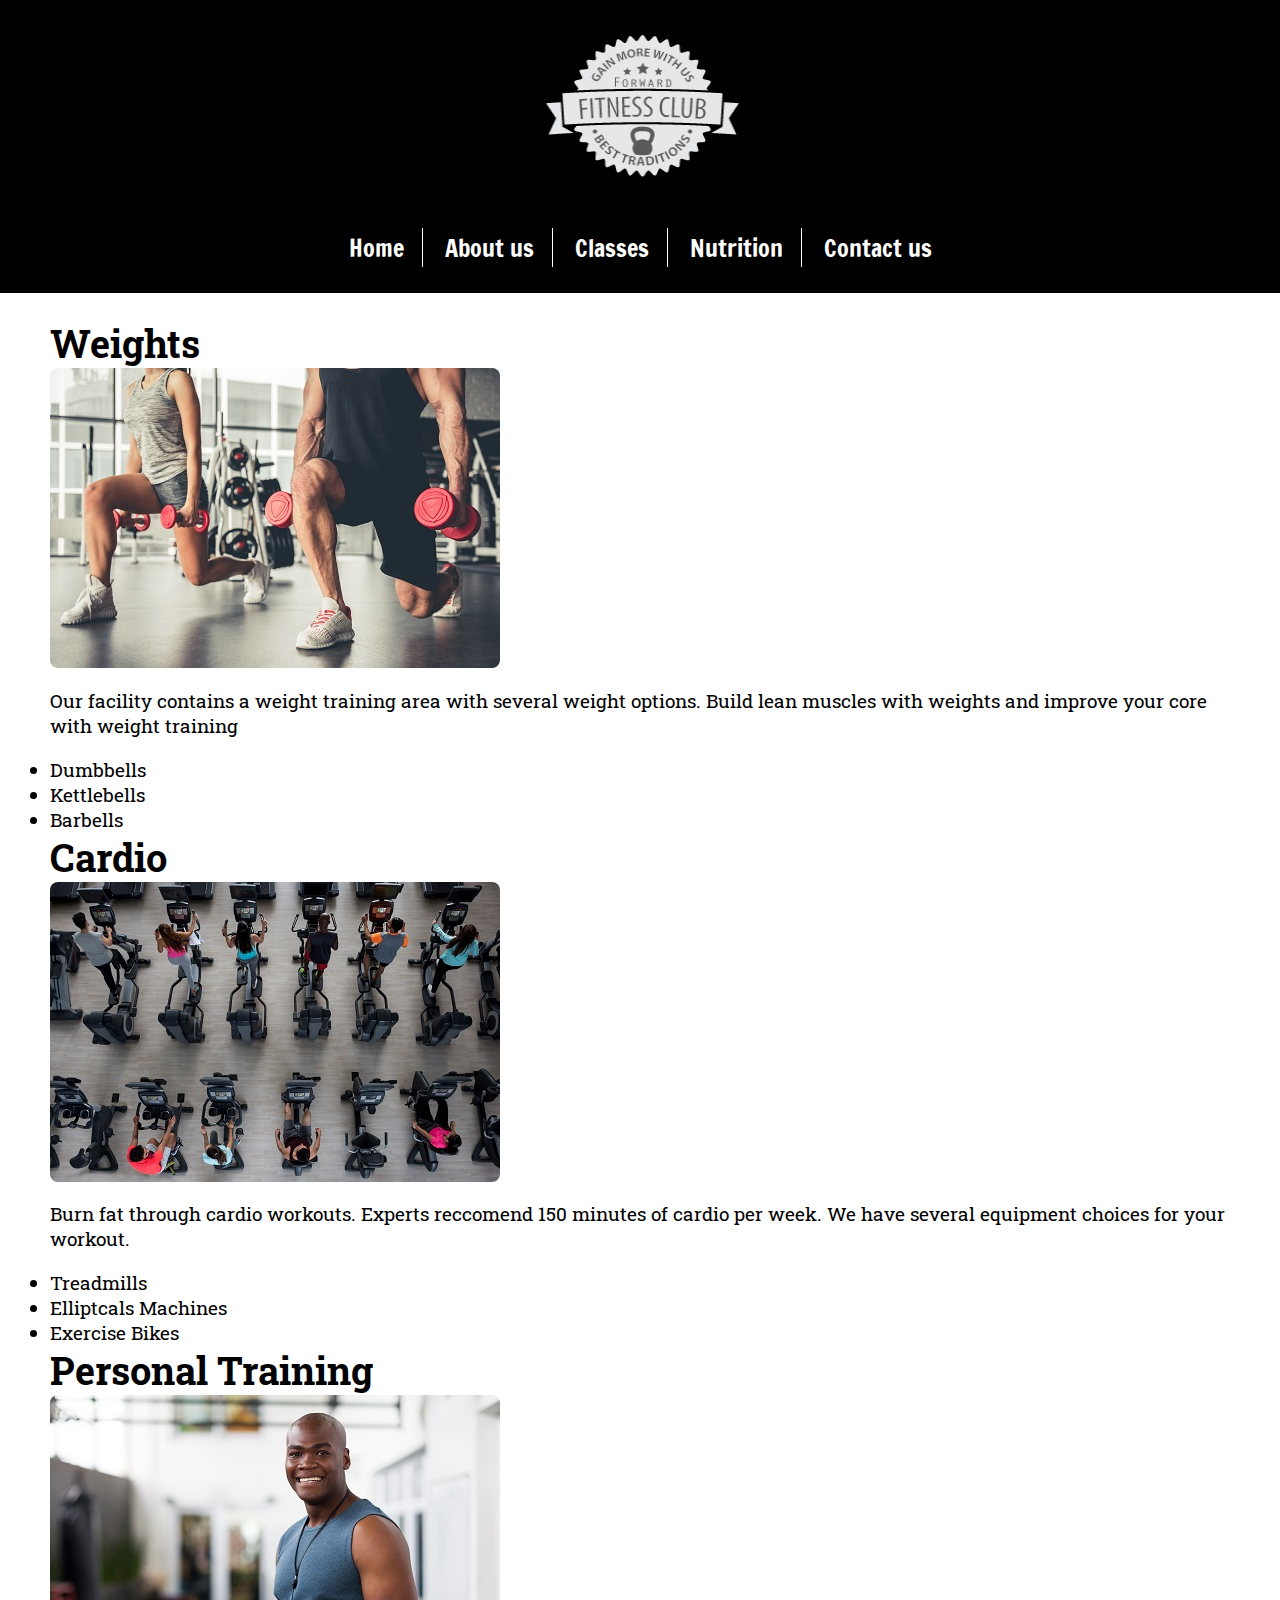
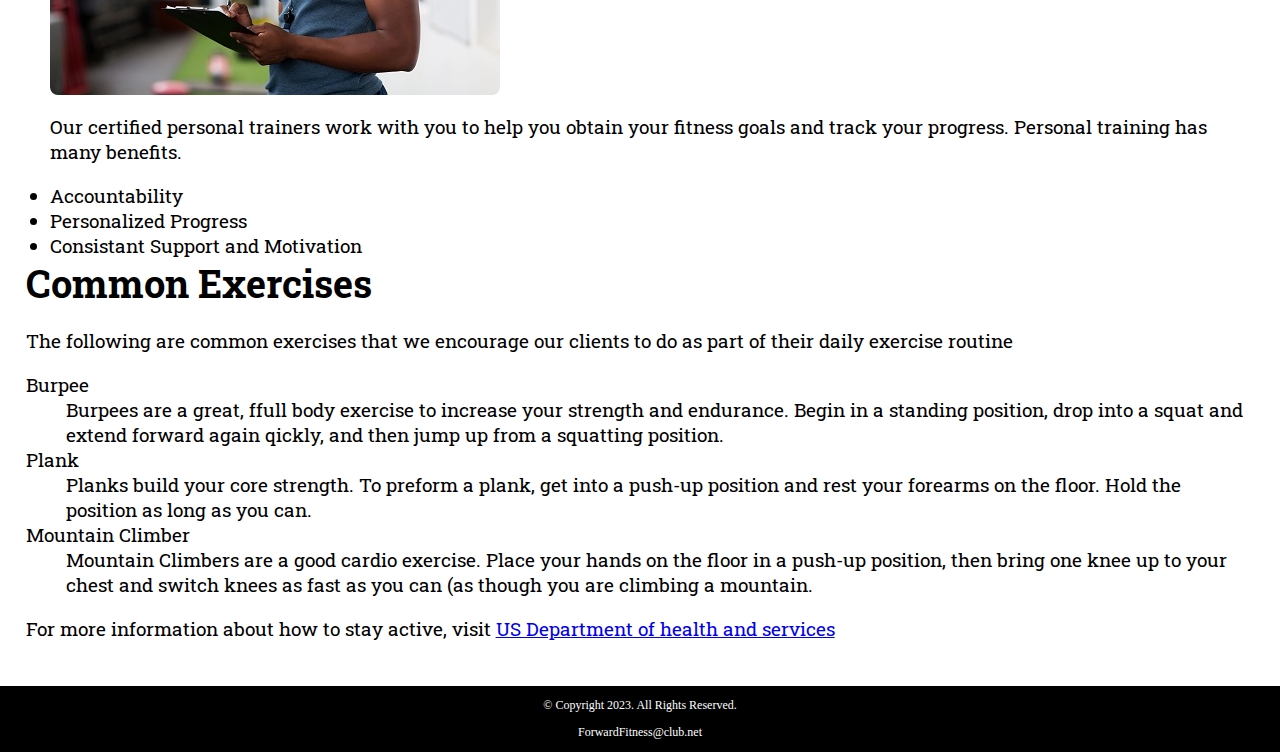
==== about.html @ 989022b9 "uploaded project files" ====
<!DOCTYPE html>
<!-- HTML Contents 
File Name:
Student Name:Gavin Hollinger -->
<html lang="en">
<head>
<meta charset="UTF-8">
<title>Forward Fitness Club</title>
	<link rel="stylesheet" href="css/styles.css" media="screen" and (max-width="480px">
	<meta name="viewport" content="width=device-width, initial-scale=1">
</head>

<body>
	<div id="Container">
	<header>
	<a href="images/forward-fitness-logo.png">
		<img src="images/forward-fitness-logo.png" alt="Forward Fitness Club logo" height="220" width="297">
		</a>
		</header>
	<nav>
		
	
			
	     <ul>
			<li><a href="index.html">Home</a></li>
			<li><a href="about.html">About us</a></li> 
			<li><a href="classes.html">Classes</a></li> 
		    <li><a href="nutrition.html">Nutrition</a></li>
		    <li><a href="contact.html">Contact us</a></li> 
		</ul>
	</nav>
	<main>
	    <div id="weights">
		     <h1>Weights</h1>
			<img class="equip round" src="images/people-with-weights.jpg" alt="Two people working out with a weight in each hand">
			<p>Our facility contains a weight training area with several weight options. Build lean muscles with weights and improve your core with weight training</p>
			<ul class="tablet-desktop">
			   <li>Dumbbells</li>
			   <li>Kettlebells</li>
			   <li>Barbells</li>			
			</ul>
		</div>
		<div id="cardio">
			<h1>Cardio</h1>
			<img class="equip round" src="images/people-workingout-machines.jpg" alt="Cardio Equipment">
		    <p>Burn fat through cardio workouts. Experts reccomend 150 minutes of cardio per week. We have several equipment choices for your workout.</p>
			<ul class="tablet-desktop">
			<li>Treadmills</li>
			<li>Elliptcals Machines</li>
			<li>Exercise Bikes</li>
			</ul>
		</div>
		<div id="training">
		    <h1>Personal Training</h1>
			<img class="equip round" src="images/personal-trainer.jpg" alt="Personal Trainer">
			
			<p>Our certified personal trainers work with you to help you obtain your fitness goals and track your progress. Personal training has many benefits.</p>
		    <ul class="tablet-desktop">
			   <li>Accountability</li>
			   <li>Personalized Progress</li>
			   <li>Consistant Support and Motivation</li>
			</ul>
		
		
		
		
		</div>
		<div id="exercises">
			<h1>Common Exercises</h1>
			<p>The following are common exercises that we encourage our clients to do as part of their daily exercise routine</p>
			
			<dl class="tablet-desktop">
			  <dt>Burpee</dt>
				<dd>Burpees are a great, ffull body exercise to increase your strength  and endurance. Begin in a standing position, drop into a squat and extend forward again qickly, and then jump up from a squatting position.</dd>
				<dt>Plank</dt>
				<dd>Planks build your core strength. To preform a plank, get into a push-up position and rest your forearms on the floor. Hold the position as long as you can.</dd>
				<dt>Mountain Climber</dt>
				<dd>Mountain Climbers are a good cardio exercise. Place your hands on the floor in a push-up position, then bring one knee up to your chest and switch knees as fast as you can (as though you are climbing a mountain.</dd>
			</dl>
			
			<p>For more information about how to stay active, visit <a href="https://health.gov/pcsfn" target="_blank" class="">US Department of health and services</a></p>
		</div>
		
	</main>
	<footer>
	    <p>&copy; Copyright 2023. All Rights Reserved.</p> 
		<p><a href="mailto:ForwardFitness@club.net">ForwardFitness@club.net</a></p>
	</footer>
	</div>
</body>
</html>
---- css/styles.css ----
/* 
	Name: Gavin Hollinger
	Date: 11/03/2023
	File Name: styles.css
*/

/* 
Fonts:
font-family: 'Francois One', sans-serif;
font-family: 'Roboto Slab', serif;
*/

@import url('https://fonts.googleapis.com/css2?family=Francois+One&family=Roboto+Slab:wght@100;200;400;900&display=swap');

/* CSS Reset */
body, header, nav, main, footer, h1, div, img, ul, li {
	margin: 0;
	padding: 0;
	border: 0;
}
/* Style Rules for Body and Images */ 
body {
	background-color: #000;
}

img {
	max-width: 100%;
	display: block;
}

/* Style rules for Mobile Viewport */

/* Style rules for Header */ 
header {
	position: -webkit-sticky;
	position: sticky;
	top: 0;
	background-color: #000;
	height: 190px;
}

header a img {
	margin: 0 auto;
}

/* Style rules for Navigation */ 
nav {
	padding: 1%;
	margin-bottom: 1%;
}

nav ul {
	list-style-type: none;
	text-align: center;
}

nav ul li {
	font-size: 1.5em;
	font-family: 'Francois One', sans-serif;
	border-top: 1px solid #fff;
}

nav ul li:first-child {
	border-top: none;
}

nav ul li a {
	display: block;
	color: #FFFFFF;
	padding: 0.5em 1em;
	text-decoration: none;
}

/* Show Mobile Class, Hide tablet-desktop class */
.mobile {
	display: block;
}

.tablet-desktop {
	display: none;
}

/* Style rules for Main Content */ 
main {
	clear: both;
	background-color: #fff;
	padding: 2%;
	font-size: 1.2em;
	font-family: 'Roboto Slab', serif;
}

.tel-link {	
	background-color: #404040;
	padding: 2%;
	margin: 0 auto;
	width: 80%;
	text-align: center;
	border-radius: 1000px;
}

.tel-link a {
	text-decoration: none;
	color: #fff;
	font-size: 1.5em;
	display: block;
}

.hours {
	margin-left: 10%;
}

#weights, #cardio, #training {
	margin: 0 2%;
	
}
.round {
	border-radius: 8px;
}

/* Media Query For Tablet Viewport */
@media screen and (min-width: 630px) {
	
	/* Tablet Viewport: show tablet-desktop class, hide mobile class */
	.tablet-desktop {
		display: block;
	}
	
	.mobile {
		display: none;
	}
	
	/* Tablet Viewport: Header CSS */
	header {
		position: static;
		padding-bottom: 2%;
	}
	
	/* Tablet Viewport: Nav CSS */
	nav ul li {
		border-top: none;
		border-bottom: none;
		display: inline-block;
		border-right: 1px solid #fff;
	}
	
	nav ul li:last-child {
		border-right: none;
	}
	
	nav ul li a {
		padding: 0.1em 0.75em;
	}
}
	
/* End of Media Query For Tablet Viewport */
	
/* #exercises {
	clear: both;
	border-top: 1px solid #000;
	border-bottom: 1px solid #000;
	background-color: #f2f2f2;
	padding: 1% 2%;
}

#exercises dt {
	font-weight: bold;
}

#exercises dd {
	padding: 0.5% 1% 2% 0;
} */

.external-link {
	color: #606;
	font-weight: bold;
	text-decoration: none;
}

#contact .contact-email-link {
		color: #606;
	text-decoration: none;
}



.map {
	border: 8px #000 solid;
	width: 95%;
	height: 50%;
}


.action {
	font-size: 1.35em;
	color: #606;
	font-weight: bold;
}

/* Style rules for footer */ 
footer p {
	font-size: 0.75em;
	text-align: center;
	color: #fff;
	padding: 0 1em;
}

footer p a{
	color: #fff;
	text-decoration: none;
}
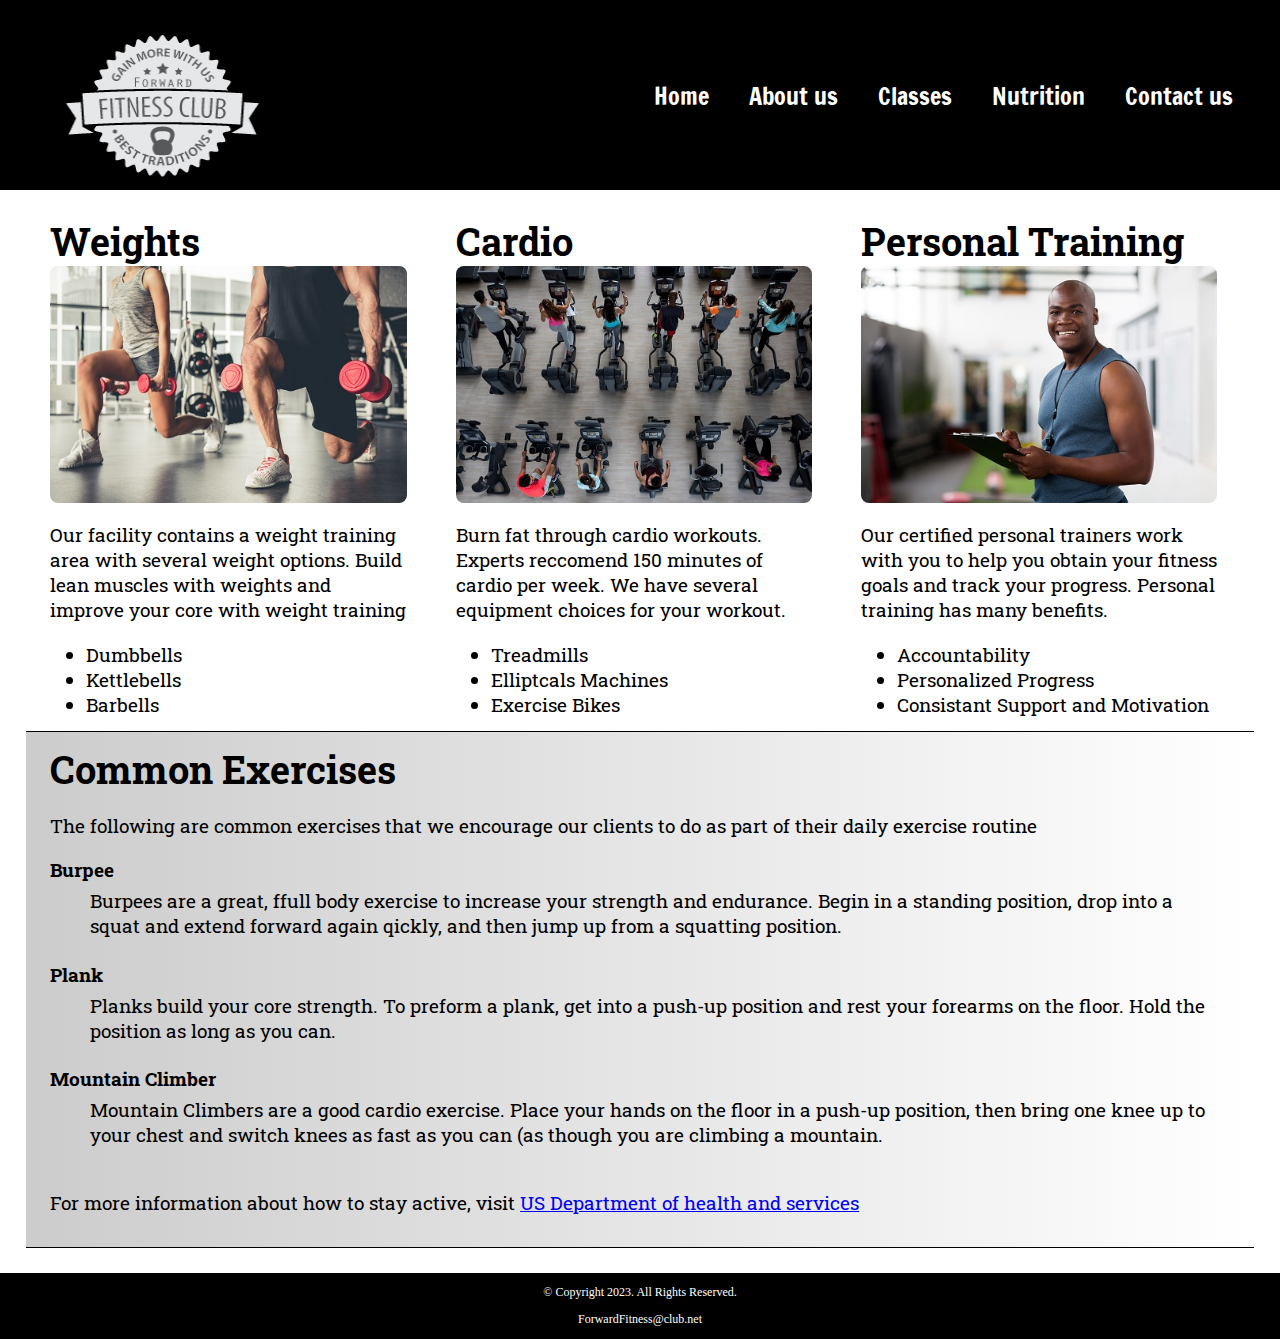
==== commit 8e4eb43e: "wednesday updates" ====
--- a/about.html
+++ b/about.html
@@ -8,6 +8,10 @@
 <title>Forward Fitness Club</title>
 	<link rel="stylesheet" href="css/styles.css" media="screen" and (max-width="480px">
 	<meta name="viewport" content="width=device-width, initial-scale=1">
+	<link rel="shortcut icon" href="images/favicon.ico">
+	<link rel="icon" type="image/png" sizes="32x32" href="images/favicon-32.png">
+	<link rel="apple-touch-icon" sizes="180x180" href="images/apple-touch-icon.png">
+	<link rel="icon" sizes="192x192" href="images/android-chrome-192.png">
 </head>
 
 <body>
@@ -40,7 +44,7 @@
 			   <li>Barbells</li>			
 			</ul>
 		</div>
-		<div id="cardio">
+		<section id="cardio">
 			<h1>Cardio</h1>
 			<img class="equip round" src="images/people-workingout-machines.jpg" alt="Cardio Equipment">
 		    <p>Burn fat through cardio workouts. Experts reccomend 150 minutes of cardio per week. We have several equipment choices for your workout.</p>
@@ -49,8 +53,8 @@
 			<li>Elliptcals Machines</li>
 			<li>Exercise Bikes</li>
 			</ul>
-		</div>
-		<div id="training">
+		</section>
+		<section id="training">
 		    <h1>Personal Training</h1>
 			<img class="equip round" src="images/personal-trainer.jpg" alt="Personal Trainer">
 			
@@ -64,8 +68,8 @@
 		
 		
 		
-		</div>
-		<div id="exercises">
+		</section>
+		<section id="exercises">
 			<h1>Common Exercises</h1>
 			<p>The following are common exercises that we encourage our clients to do as part of their daily exercise routine</p>
 			
@@ -79,7 +83,7 @@
 			</dl>
 			
 			<p>For more information about how to stay active, visit <a href="https://health.gov/pcsfn" target="_blank" class="">US Department of health and services</a></p>
-		</div>
+		</section>
 		
 	</main>
 	<footer>
--- a/css/styles.css
+++ b/css/styles.css
@@ -13,7 +13,7 @@
 @import url('https://fonts.googleapis.com/css2?family=Francois+One&family=Roboto+Slab:wght@100;200;400;900&display=swap');
 
 /* CSS Reset */
-body, header, nav, main, footer, h1, div, img, ul, li {
+body, header, nav, main, footer, h1, div, img, ul, li, figure, figcaption, section, article, aside {
 	margin: 0;
 	padding: 0;
 	border: 0;
@@ -32,8 +32,6 @@
 
 /* Style rules for Header */ 
 header {
-	position: -webkit-sticky;
-	position: sticky;
 	top: 0;
 	background-color: #000;
 	height: 190px;
@@ -88,6 +86,25 @@
 	font-size: 1.2em;
 	font-family: 'Roboto Slab', serif;
 }
+.mobile h3 {
+	text-shadow: 5px 5px 8px #ccc;
+}
+
+article {
+	text-shadow: 5px 5px 8px #ccc;
+}
+
+article h3 {
+	text-align: center;
+}
+
+article img {
+	margin: 0 auto;
+}
+
+article:nth-of-type(2) {
+	background-color: rgba(204,204,204, 0.6);
+}
 
 .tel-link {	
 	background-color: #404040;
@@ -109,6 +126,25 @@
 	margin-left: 10%;
 }
 
+.frame {
+	position: relative;
+	max-width: 450px;
+	margin: 2% auto;
+}
+
+.pic-text{
+position: absolute;
+bottom: 0;
+background: rgba(0, 0, 0, 0.5);
+color: #fff;
+width: 91%;
+padding: 20px;
+text-align: center;
+font-family: Verdana, Arial, sans-serif;
+font-size: 1.5em;
+font-weight: bold;
+}
+
 #weights, #cardio, #training {
 	margin: 0 2%;
 	
@@ -118,7 +154,7 @@
 }
 
 /* Media Query For Tablet Viewport */
-@media screen and (min-width: 630px) {
+@media screen and (min-width: 630px), print {
 	
 	/* Tablet Viewport: show tablet-desktop class, hide mobile class */
 	.tablet-desktop {
@@ -131,7 +167,6 @@
 	
 	/* Tablet Viewport: Header CSS */
 	header {
-		position: static;
 		padding-bottom: 2%;
 	}
 	
@@ -150,15 +185,12 @@
 	nav ul li a {
 		padding: 0.1em 0.75em;
 	}
-}
-	
-/* End of Media Query For Tablet Viewport */
-	
-/* #exercises {
+ #exercises {
 	clear: both;
 	border-top: 1px solid #000;
 	border-bottom: 1px solid #000;
-	background-color: #f2f2f2;
+	background: linear-gradient(to right, #ccc, #fff);
+/*	background-color: #f2f2f2;*/
 	padding: 1% 2%;
 }
 
@@ -168,7 +200,128 @@
 
 #exercises dd {
 	padding: 0.5% 1% 2% 0;
-} */
+} 
+	.tel-num{
+		font-size: 1.25em;
+		
+	}
+/* Tablet viewport styles rules for main */
+main ul {
+	margin: 0 0 4% 10%
+}
+	.grid {
+		display: grid;
+		grid-template-columns: auto auto auto;
+		grid-gap: 20px;
+	}
+	
+	.pic-text {
+		font-size: 1.5em;
+		padding: 20px;
+    } 
+	
+	aside {
+		text-align: center;
+		font-size: 1.25em;
+		font-style: italic;
+		font-weight: bold;
+		padding: 2%;
+		background-color: rgba(204, 204, 204, 0.6);
+		box-shadow: 5px 5px 5px #000;
+		text-shadow: 5px 5px 8px #b3b3b3;
+		border-radius: 15px;
+	}
+	
+	.grid-item4 {
+		grid-column: 1 / 4;
+	}
+	
+	}
+/*End of Media Query For Tablet Viewport */
+/* Media Query For Desktop Viewport */
+@media screen and (min-width: 769px), print{
+	header {
+		width: 25%;
+		float: left;
+		padding-bottom: 0;
+	}
+	nav {
+		float: right;
+		width: 70%;
+		margin: 4em 1em 0 0;
+	}
+	nav ul {
+		text-align: right;
+		
+	}
+	nav ul li {
+		border: none;
+	}
+	nav li a {
+		padding: 0.5em 1em;
+	}
+/* desktop viewport: style rules for main content*/
+	main {
+		clear: both;
+	}
+	main h1 {
+		font-size: 2em;
+	}
+	
+	article h3 {
+		font-size: 1.75em;
+	}
+	
+	.pic-text {
+		font-size: 1.5em;
+		padding: 20px;
+    } 
+	
+	
+	frame {
+opacity: 0.9;
+	}
+	
+	frame:hover {
+opacity: 1;
+box-shadow: 8px 8px 10px #808080; 
+	}
+	
+	#weights, #cardio, #training {
+		width: 29%;
+		float: left;
+		margin: 0 2%
+	}
+	#exercises {
+		clear: left;
+	}
+	nav li a:hover {
+		color: black;
+		background-color: white;
+	}
+}	
+/* end of desktop viewport */
+
+/* Large Screen media query */
+@media screen and (min-width: 1921px) {
+	#container {
+		width: 1921px;
+		margin: 0 auto;
+	}
+}
+	
+/* End of Large Screen media query */
+
+
+/* Print media query */
+@media print {
+	body {
+		background-color: #fff;
+		color: #000;
+	}
+}
+/* End of Print media query */
+
 
 .external-link {
 	color: #606;
@@ -179,7 +332,7 @@
 #contact .contact-email-link {
 		color: #606;
 	text-decoration: none;
-}
+} 
 
 
 
@@ -194,6 +347,7 @@
 	font-size: 1.35em;
 	color: #606;
 	font-weight: bold;
+	text-shadow: 5px 5px 8px #ccc;
 }
 
 /* Style rules for footer */ 
